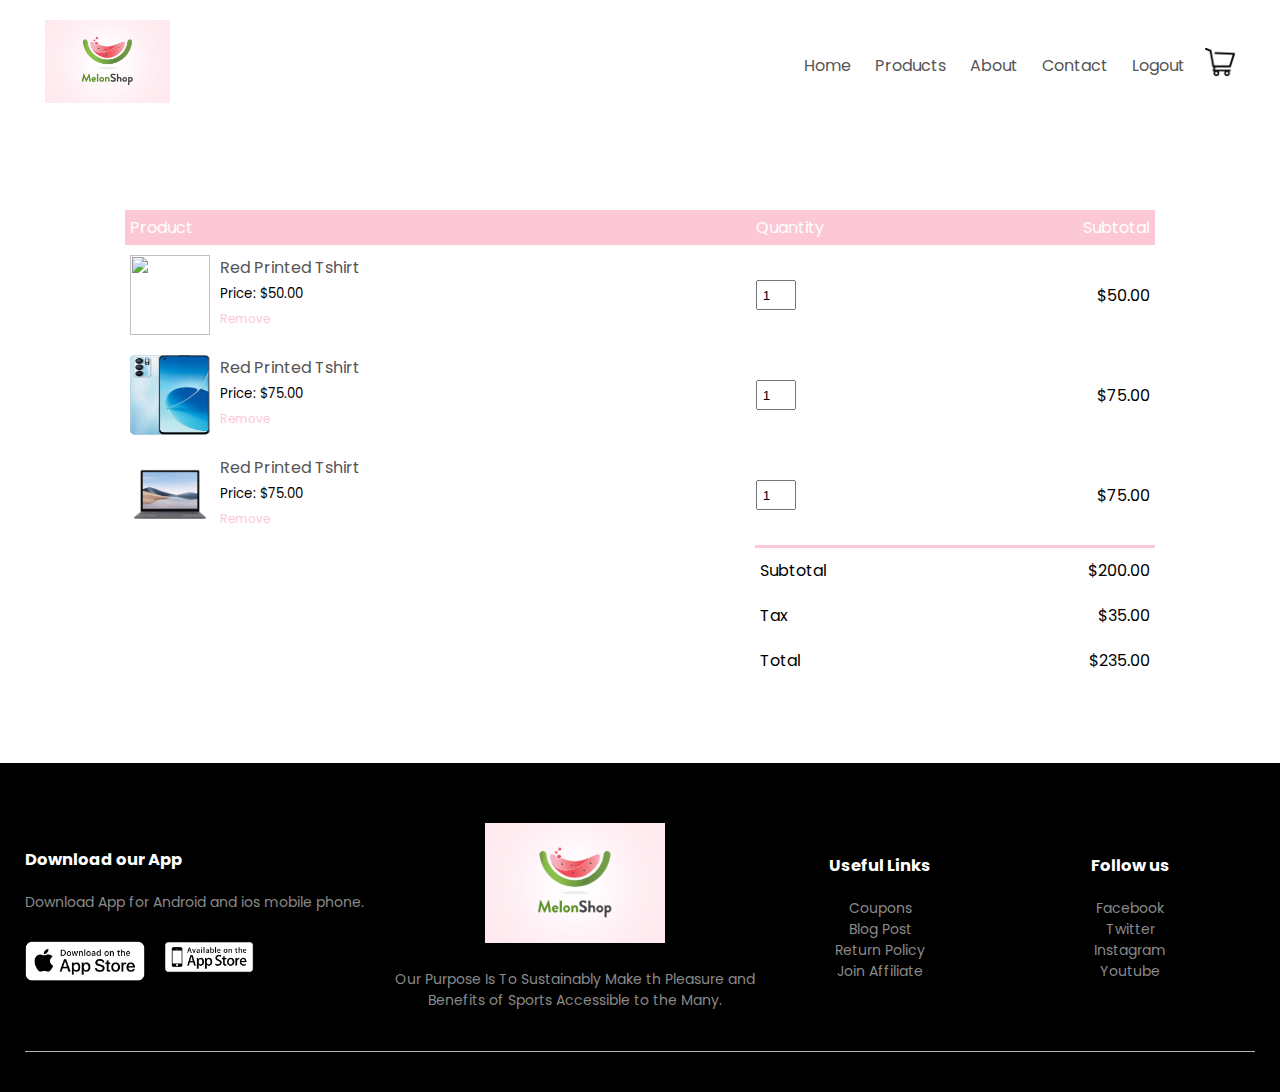
==== cart.html @ 7bc43eb4 "product and cart update" ====
<!DOCTYPE html>
<html lang="en">

<head>
    <meta charset="UTF-8">
    <meta name="viewport" content="width=device-width, initial-scale=1.0">
    <title>All Products - 24</title>
    <link rel="stylesheet" href="./style/prod.css">
    <link href="https://fonts.googleapis.com/css2?family=Poppins:wght@300;400;500;600;700&display=swap" rel="stylesheet">
    <link rel="stylesheet" href="https://stackpath.bootstrapcdn.com/font-awesome/4.7.0/css/font-awesome.min.css">
</head>

<body>

    <div class="container">
        <div class="navbar">
            <div class="logo">
                <a href="lgin.html"><img src="./images/site logo.jpg" width="125px"></a>
            </div>
            <nav>
                <ul id="MenuItems">
                    <li><a href="lgin.html">Home</a></li>
                    <li><a href="productl.html">Products</a></li>
                    <li><a href="#about">About</a></li>
                    <li><a href="#contact">Contact</a></li>
                    <li><a href="logout_action.php">Logout</a></li>
                </ul>
            </nav>
            <a href="cart.html"><img src="./images/shopping-cart-empty-side-view.png" width="30px" height="30px"></a>
            <img src="./images/menu.png" class="menu-icon" onclick="menutoggle()">

        </div>
    </div>

    <!-- ------------- cart items details ----------------  -->

    <div class="small-container cart-page">
        <table>
            <tr>
                <th>Product</th>
                <th>Quantity</th>
                <th>Subtotal</th>
            </tr>
            <tr>
                <td>
                    <div class="cart-info">
                        <img src="./images/red tshirt 1.webp">
                        <div>
                            <p>Red Printed Tshirt</p>
                            <small>Price: $50.00</small>
                            <br>
                            <a href="">Remove</a>
                        </div>
                    </div>
                </td>
                <td><input type="number" value="1"></td>
                <td>$50.00</td>
            </tr>

            <tr>
                <td>
                    <div class="cart-info">
                        <img src="./images/phone 2.webp">
                        <div>
                            <p>Red Printed Tshirt</p>
                            <small>Price: $75.00</small>
                            <br>
                            <a href="">Remove</a>
                        </div>
                    </div>
                </td>
                <td><input type="number" value="1"></td>
                <td>$75.00</td>
            </tr>

            <tr>
                <td>
                    <div class="cart-info">
                        <img src="./images/laptop 1.jpg">
                        <div>
                            <p>Red Printed Tshirt</p>
                            <small>Price: $75.00</small>
                            <br>
                            <a href="">Remove</a>
                        </div>
                    </div>
                </td>
                <td><input type="number" value="1"></td>
                <td>$75.00</td>
            </tr>
        </table>

        <div class="total-price">
            <table>
                <tr>
                    <td>Subtotal</td>
                    <td>$200.00</td>
                </tr>
                <tr>
                    <td>Tax</td>
                    <td>$35.00</td>
                </tr>
                <tr>
                    <td>Total</td>
                    <td>$235.00</td>
                </tr>
            </table>

        </div>
    </div>


    <!-- ------------------ footer ----------------  -->
    <div class="footer">
        <div class="container">
            <div class="row">
                <div class="footer-col-1">
                    <h3>Download our App</h3>
                    <p>Download App for Android and ios mobile phone.</p>
                    <div class="app-logo">
                        <img src="./images/App store badge.png">
                        <img src="./images/app-store google-play Background Removed.png">
                    </div>
                </div>
                <div class="footer-col-2">
                    <img src="./images/site logo.jpg">
                    <p>Our Purpose Is To Sustainably Make th Pleasure and Benefits of Sports Accessible to the Many.</p>
                </div>
                <div class="footer-col-3" id="about">
                    <h3>Useful Links</h3>
                    <ul>
                        <li>Coupons</li>
                        <li>Blog Post</li>
                        <li>Return Policy</li>
                        <li>Join Affiliate</li>
                    </ul>
                </div>
                <div class="footer-col-4" id="contact">
                    <h3>Follow us</h3>
                    <ul>
                        <li>Facebook</li>
                        <li>Twitter</li>
                        <li>Instagram</li>
                        <li>Youtube</li>
                    </ul>
                </div>
            </div>
            <hr>
            
        </div>
    </div>

    <!-- ------------ js for toggle menu -----------  -->
    <script>
        var MenuItems = document.getElementById("MenuItems");
        MenuItems.style.maxHeight = "0px";

        function menutoggle() {
            if (MenuItems.style.maxHeight == "0px") {
                MenuItems.style.maxHeight = "200px";
            } else {
                MenuItems.style.maxHeight = "0px";
            }
        }
    </script>

</body>

</html>
---- style/prod.css ----
* {
    margin: 0;
    padding: 0;
    box-sizing: border-box;
}

body {
    font-family: 'Poppins', sans-serif;
}

:root {
    --text-color: #555;
    --text-color-2: #8a8a8a;
    --highlight-color: #fdc8d5;
    --dark-highlight-color: #563434;
    --bg-color: #ffd6d6;
}

.navbar {
    display: flex;
    align-items: center;
    padding: 20px;
}

nav {
    flex: 1;
    text-align: right;
}

nav ul {
    display: inline-block;
    list-style-type: none;
}

nav ul li {
    display: inline-block;
    margin-right: 20px;
}

a {
    text-decoration: none;
    color: var(--text-color);
}

p {
    color: var(--text-color);
}

.container {
    max-width: 1300px;
    margin: auto;
    padding-left: 25px;
    padding-right: 25px;
}

.row {
    display: flex;
    align-items: center;
    flex-wrap: wrap;
    justify-content: space-around;
}

.col-2 {
    flex-basis: 50%;
    min-width: 300px;
}

.col-2 img {
    max-width: 100%;
    padding: 50px 0;
}

.col-2 h1 {
    font-size: 50px;
    line-height: 60px;
    margin: 25px 0;
}

.btn {
    display: inline-block;
    background: var(--highlight-color);
    color: #fff;
    padding: 8px 30px;
    margin: 30px 0;
    border-radius: 30px;
    transition: background 0.5;
}

.btn:hover {
    background: var(--dark-highlight-color);
}

.header {
    background: radial-gradient(#fff, var(--bg-color));
}

.header .row {
    margin-top: 70px;
}

.categories {
    margin: 70px 0;
}

.col-3 {
    flex-basis: 30%;
    min-width: 250px;
    margin-bottom: 30px;
}

.col-3 img {
    width: 100%;
}

.small-container {
    max-width: 1080px;
    margin: auto;
    padding-left: 25px;
    padding-right: 25px;
}

.col-4 {
    flex-basis: 25%;
    padding: 10px;
    min-width: 200px;
    margin-bottom: 50px;
    transition: transform 0.5s;
}

.col-4 img {
    width: 100%;
}

.title {
    text-align: center;
    margin: 0 auto 80px;
    position: relative;
    line-height: 60px;
    color: var(--text-color);
}

.title::after {
    content: '';
    background: var(--highlight-color);
    width: 80px;
    height: 5px;
    border-radius: 5px;
    position: absolute;
    bottom: 0;
    left: 50%;
    transform: translate(-50%);
}

h4 {
    color: var(--text-color);
    font-weight: normal;
}

.col-4 p {
    font-size: 14px;
}

.rating .fa {
    color: var(--highlight-color);
}

.col-4:hover {
    transform: translateY(-5px);
}

/* ---------------- footer------------ */

.footer {
    background: #000;
    color: var(--text-color-2);
    font-size: 14px;
    padding: 60px 0 20px;
}

.footer p {
    color: var(--text-color-2);
}

.footer h3 {
    color: #fff;
    margin-bottom: 20px;
}

.footer-col-1,
.footer-col-2,
.footer-col-3,
.footer-col-4 {
    min-width: 250px;
    margin-bottom: 20px;
}

.footer-col-1 {
    flex-basis: 30%;
}

.footer-col-2 {
    flex: 1;
    text-align: center;
}

.footer-col-2 img {
    width: 180px;
    margin-bottom: 20px;
}

.footer-col-3,
.footer-col-4 {
    flex-basis: 12%;
    text-align: center;
}

ul {
    list-style-type: none;
}

.app-logo {
    margin-top: 20px;
}

.app-logo img {
    width: 120px;
}

.footer hr {
    border: none;
    background: #b5b5b5;
    height: 1px;
    margin: 20px 0;
}

.copyright {
    text-align: center;
}

.menu-icon {
    width: 28px;
    margin-left: 20px;
    display: none;
}


/* -------------- all products page -------------- */

.row-2 {
    justify-content: space-between;
    margin: 100px auto 50px;
}

select {
    border: 1px solid var(--highlight-color);
    padding: 5px;
}

select:focus {
    outline: none;
}

.page-btn {
    margin: 0 auto 80px;
}

.page-btn span {
    display: inline-block;
    border: 1px solid var(--highlight-color);
    margin-left: 10px;
    width: 40px;
    height: 40px;
    text-align: center;
    line-height: 40px;
    cursor: pointer;
}

.page-btn span:hover {
    background: var(--highlight-color);
    color: #fff;
}

/* ------------- cart items details ----------------  */

.cart-page {
    margin: 80px auto;
}

table {
    width: 100%;
    border-collapse: collapse;
}

.cart-info {
    display: flex;
    flex-wrap: wrap;
}

th {
    text-align: left;
    padding: 5px;
    color: #fff;
    background: var(--highlight-color);
    font-weight: normal;
}

td {
    padding: 10px 5px;
}

td input {
    width: 40px;
    height: 30px;
    padding: 5px;
}

td a {
    color: var(--highlight-color);
    font-size: 12px;
}

td img {
    width: 80px;
    height: 80px;
    margin-right: 10px;
}

.total-price {
    display: flex;
    justify-content: flex-end;
}

.total-price table {
    border-top: 3px solid var(--highlight-color);
    width: 100%;
    max-width: 400px;
}

td:last-child {
    text-align: right;
}

th:last-child {
    text-align: right;
}



/* ----- media query for menu -------- */

@media only screen and (max-width:800px) {
    nav ul {
        position: absolute;
        top: 70px;
        left: 0;
        background: #333;
        width: 100%;
        overflow: hidden;
        transition: max-height 0.5s;
    }
    nav ul li {
        display: block;
        margin-right: 50px;
        margin-top: 10px;
        margin-bottom: 10px;
    }
    nav ul li a {
        color: #fff;
    }
    .menu-icon {
        display: block;
        cursor: pointer;
    }
}


/* ----- media query for less than 600 screen size ---------- */

@media only screen and (max-width:600px) {
    .row {
        align-items: center;
    }
    .col-2,
    .col-3,
    .col-4 {
        flex-basis: 100%;
    }
    .single-product .row {
        text-align: left;
    }
    .single-product .col-2 {
        padding: 20px 0;
    }
    .single-product h1 {
        font-size: 26px;
        line-height: 32px;
    }
    .cart-info p {
        display: none;
    }
}
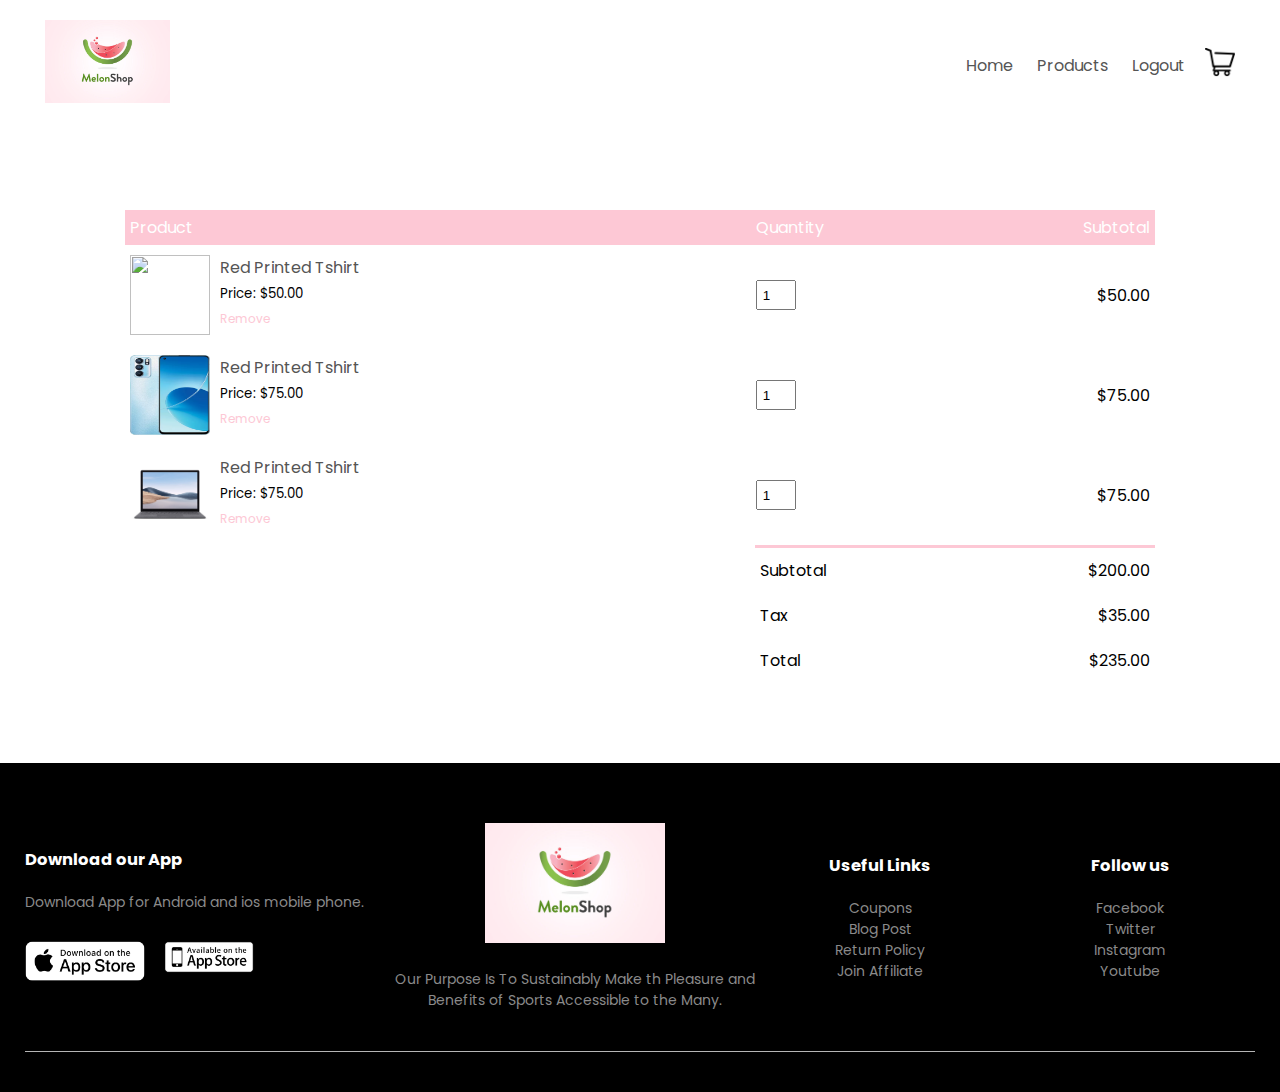
==== commit 0487bd24: "Second last update" ====
--- a/cart.html
+++ b/cart.html
@@ -21,8 +21,6 @@
                 <ul id="MenuItems">
                     <li><a href="lgin.html">Home</a></li>
                     <li><a href="productl.html">Products</a></li>
-                    <li><a href="#about">About</a></li>
-                    <li><a href="#contact">Contact</a></li>
                     <li><a href="logout_action.php">Logout</a></li>
                 </ul>
             </nav>
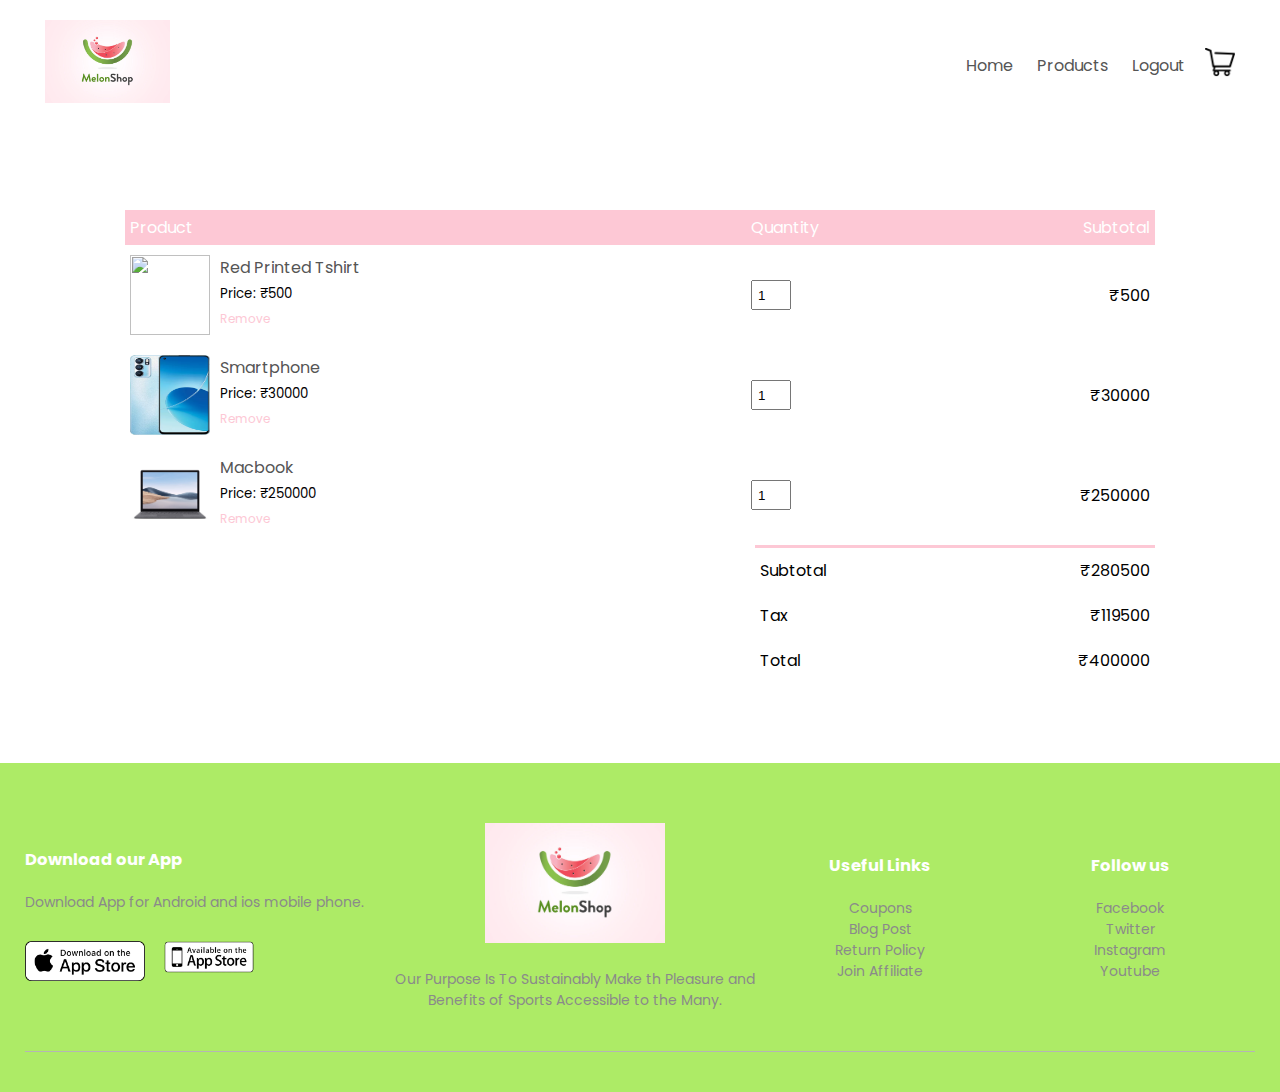
==== commit 29b5e8ec: "Final update" ====
--- a/cart.html
+++ b/cart.html
@@ -4,7 +4,7 @@
 <head>
     <meta charset="UTF-8">
     <meta name="viewport" content="width=device-width, initial-scale=1.0">
-    <title>All Products - 24</title>
+    <title>24 Store</title>
     <link rel="stylesheet" href="./style/prod.css">
     <link href="https://fonts.googleapis.com/css2?family=Poppins:wght@300;400;500;600;700&display=swap" rel="stylesheet">
     <link rel="stylesheet" href="https://stackpath.bootstrapcdn.com/font-awesome/4.7.0/css/font-awesome.min.css">
@@ -45,14 +45,14 @@
                         <img src="./images/red tshirt 1.webp">
                         <div>
                             <p>Red Printed Tshirt</p>
-                            <small>Price: $50.00</small>
+                            <small>Price: ₹500</small>
                             <br>
                             <a href="">Remove</a>
                         </div>
                     </div>
                 </td>
                 <td><input type="number" value="1"></td>
-                <td>$50.00</td>
+                <td>₹500</td>
             </tr>
 
             <tr>
@@ -60,15 +60,15 @@
                     <div class="cart-info">
                         <img src="./images/phone 2.webp">
                         <div>
-                            <p>Red Printed Tshirt</p>
-                            <small>Price: $75.00</small>
+                            <p>Smartphone</p>
+                            <small>Price: ₹30000</small>
                             <br>
                             <a href="">Remove</a>
                         </div>
                     </div>
                 </td>
                 <td><input type="number" value="1"></td>
-                <td>$75.00</td>
+                <td>₹30000</td>
             </tr>
 
             <tr>
@@ -76,15 +76,15 @@
                     <div class="cart-info">
                         <img src="./images/laptop 1.jpg">
                         <div>
-                            <p>Red Printed Tshirt</p>
-                            <small>Price: $75.00</small>
+                            <p>Macbook</p>
+                            <small>Price: ₹250000</small>
                             <br>
                             <a href="">Remove</a>
                         </div>
                     </div>
                 </td>
                 <td><input type="number" value="1"></td>
-                <td>$75.00</td>
+                <td>₹250000</td>
             </tr>
         </table>
 
@@ -92,15 +92,15 @@
             <table>
                 <tr>
                     <td>Subtotal</td>
-                    <td>$200.00</td>
+                    <td>₹280500</td>
                 </tr>
                 <tr>
                     <td>Tax</td>
-                    <td>$35.00</td>
+                    <td>₹119500</td>
                 </tr>
                 <tr>
                     <td>Total</td>
-                    <td>$235.00</td>
+                    <td>₹400000</td>
                 </tr>
             </table>
 
--- a/style/prod.css
+++ b/style/prod.css
@@ -171,7 +171,7 @@
 /* ---------------- footer------------ */
 
 .footer {
-    background: #000;
+    background: #adeb66;
     color: var(--text-color-2);
     font-size: 14px;
     padding: 60px 0 20px;
